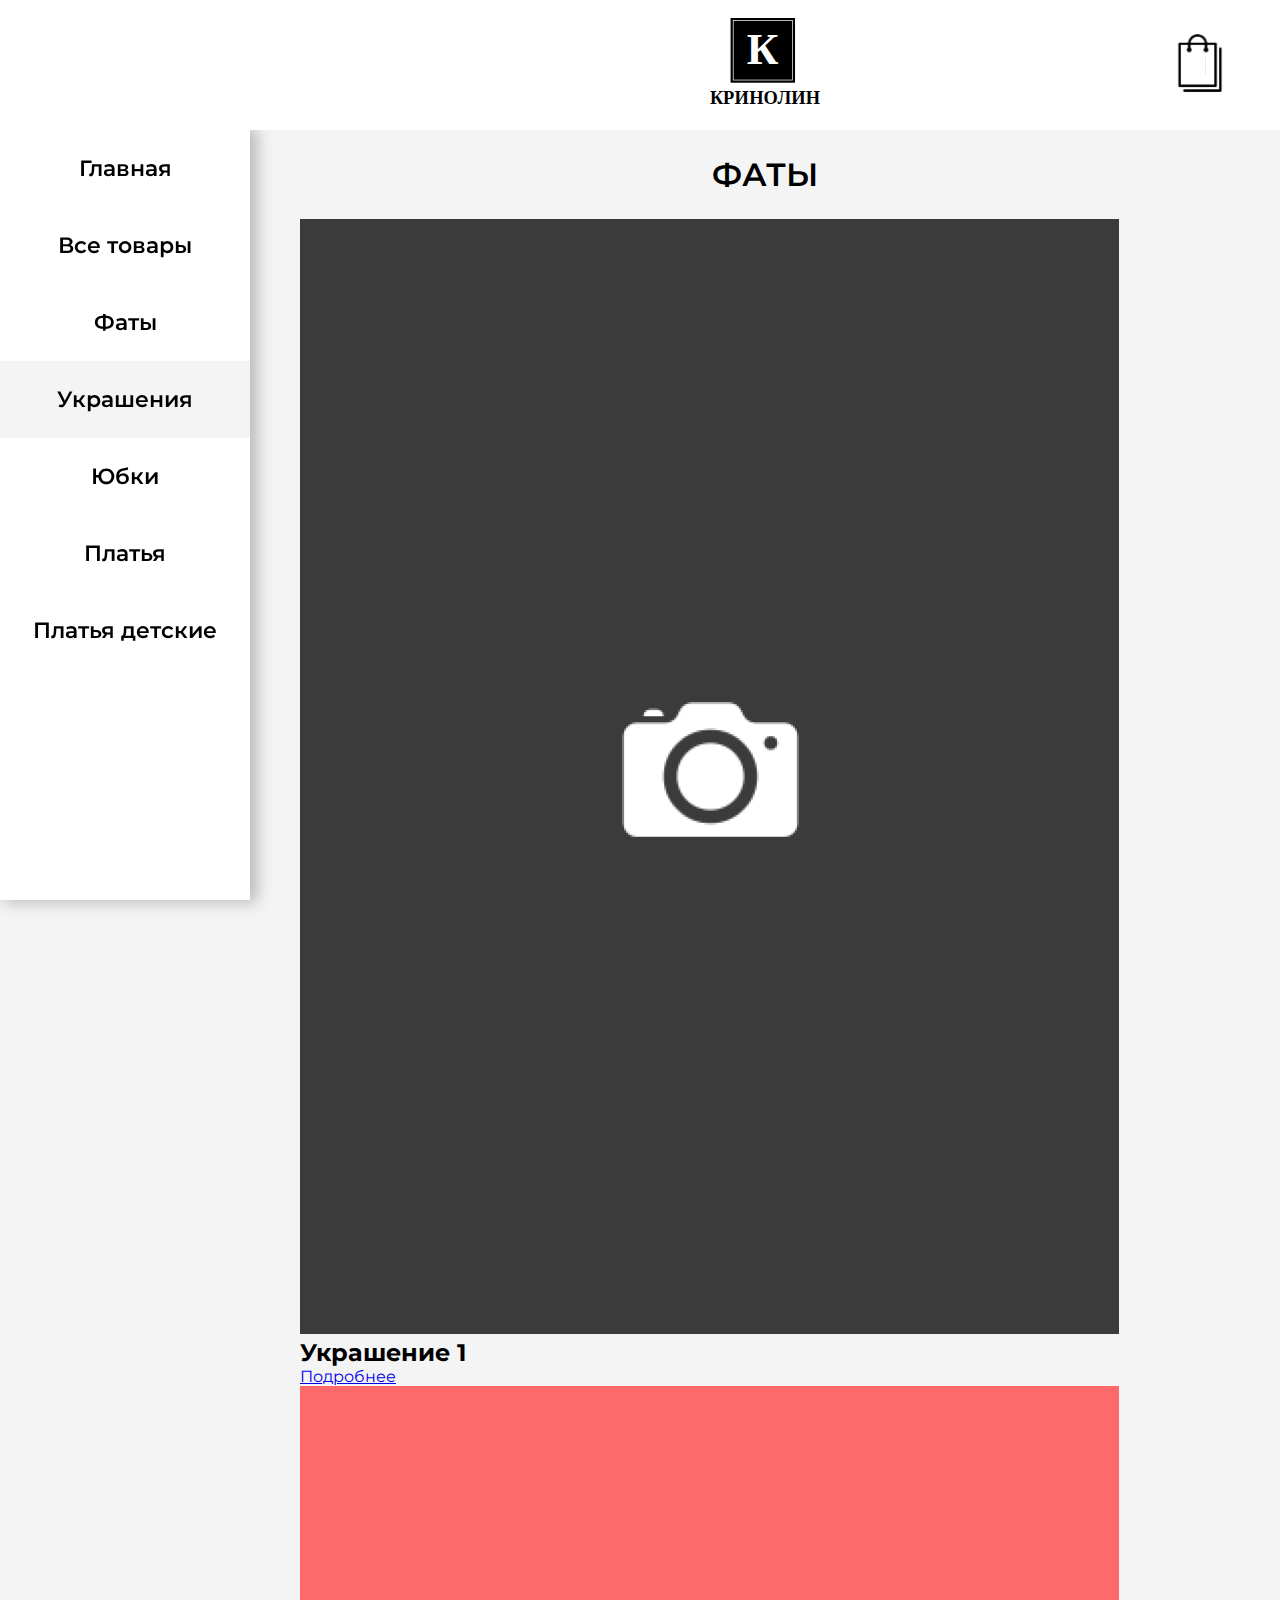
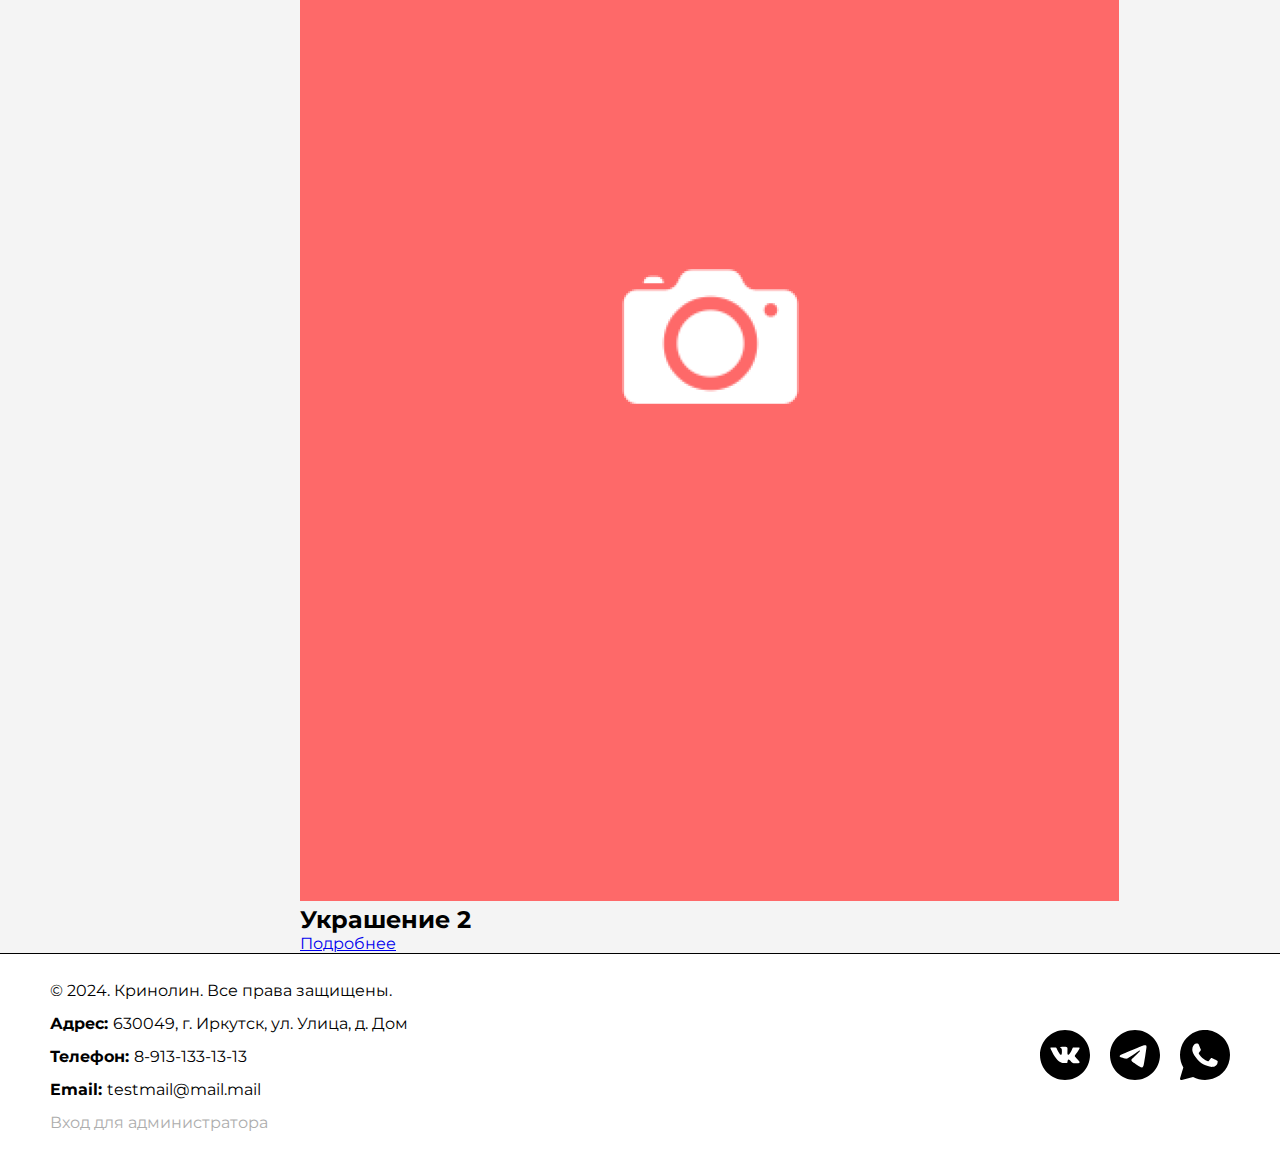
==== accessories.html @ 2c47f553 "Add files via upload" ====
<!DOCTYPE html>
<html lang="en">
<head>
    <meta charset="UTF-8">
    <meta name="viewport" content="width=device-width, initial-scale=1.0, viewport-fit=cover">
    <title>Фаты</title>

    <link rel="stylesheet" href="./styles/header.css">
    <link rel="stylesheet" href="./styles/navigation.css">
    <link rel="stylesheet" href="./styles/content.css">
    <link rel="stylesheet" href="./styles/products.css">
    <link rel="stylesheet" href="./styles/footer.css">
</head>
<body>
    <header>
        <div class="empty-container">
            <input type="checkbox" id="burger-checkbox" class="burger-checkbox">
            <label for="burger-checkbox" class="burger"></label>
        </div>
        <a href="./index.html" class="reload-link">
            <img src="./img/Logo.svg" alt="Logotype" class="logo-img">
        </a>
        <a href="#" class="cart-link">
            <img src="./img/Basket.svg" alt="Cart Icon" class="cart-img">
        </a>
    </header>
    <div class="container">
        <nav>
            <ul>
                <li><a href="./index.html" class="nav-link">Главная</a></li>
                <li><a href="./products.html" class="nav-link">Все товары</a></li>
                <li><a href="./veils.html" class="nav-link">Фаты</a></li>
                <li class="active-link-item"><a href="./accessories.html" class="nav-link">Украшения</a></li>
                <li><a href="./skirts.html" class="nav-link">Юбки</a></li>
                <li><a href="./dresses.html" class="nav-link">Платья</a></li>
                <li><a href="./child_dresses.html" class="nav-link">Платья детские</a></li>
            </ul>
        </nav>
        <main>
            <h1>фаты</h1>
            <div class="products-container">
                <div class="product-card">
                    <img src="./img/products/p1.png" alt="Product" class="product-image">
                    <h2>Украшение 1</h2>
                    <a href="#" class="product-info__link">Подробнее</a>
                </div>

                <div class="product-card">
                    <img src="./img/products/p2.png" alt="Product" class="product-image">
                    <h2>Украшение 2</h2>
                    <a href="#" class="product-info__link">Подробнее</a>
                </div>
            </div>
        </main>
    </div>
    <footer>
        <div class="contacts-container">
            <ul>
                <li>&copy; 2024. Кринолин. Все права защищены.</li>
                <li><b>Адрес: </b>630049, г. Иркутск, ул. Улица, д. Дом</li>
                <li><b>Телефон: </b>8-913-133-13-13</li>
                <li><b>Email: </b>testmail@mail.mail</li>
                <li><a href="#" class="admin-contact">Вход для администратора</a></li>
            </ul>
        </div>
        <div class="social-container">
            <ul>
                <li><a href="#">
                    <img src="./img/social/vk.svg" alt="VK Icon" class="footer__link-icon">
                </a></li>
                <li><a href="#">
                    <img src="./img/social/tg.svg" alt="Telegram Icon" class="footer__link-icon">
                </a></li>
                <li><a href="#">
                    <img src="./img/social/wp.svg" alt="Whatsapp Icon" class="footer__link-icon">
                </a></li>
            </ul>
        </div>
    </footer>

    <script src="./scripts/navigation.js"></script>
</body>
</html>
---- styles/header.css ----
/* TODO: Исходя из маленьких телефонов настроить отступы! */

* {
    margin: 0;
    padding: 0;
    box-sizing: border-box;
}

body, html {
    margin: 0;
    padding: 0;
    width: 100vw;
    overflow-x: hidden;
    box-sizing: border-box;
    -webkit-text-size-adjust: none;
}

header {
    position: fixed;
    top: 0;
    left: 0;

    width: 100vw;
    min-width: 100vw;

    height: 150px;
    min-height: 100px;
    max-height: 250px;

    display: grid;
    grid-template-columns: repeat(3, 1fr);
    align-items: center;

    padding: 0 50px 0 300px;
    background-color: #fff;
    z-index: 1001;
}

.burger-checkbox,
.burger {
    display: none;
}

.reload-link {
    text-align: center;
}

.cart-link {
    text-align: right;
}

.logo-img {
    width: 130px;
}

.cart-img {
    width: 70px;
}

@media (max-width: 1440px) {
    header {
        width: 100%;
        min-width: 100%;
    
        height: 130px;

        padding: 0 50px 0 300px;
    }

    .logo-img {
        width: 110px;
    }

    .cart-img {
        width: 60px;
    }
}

@media (max-width: 1200px) {
    @media (orientation: landscape) {
        header {
            width: 100%;
        }
    }

    header {
        width: 100%;
        min-width: 100%;
    
        height: 130px;

        padding: 0 50px 0 300px;
    }

    .logo-img {
        width: 100px;
    }

    .cart-img {
        width: 50px;
    }
}

@media (max-width: 900px) {
    @media screen and (orientation: portrait) {
        header {
            width: 100vw;
            min-width: 100vw;
    
            height: 100px;
            max-height: 100px;
            
            padding: 0 20px;
            
            display: grid;
            grid-template-columns: repeat(3, 1fr);
        }
    }
    
    @media screen and (orientation: landscape) {
        header {
            width: 100vw;
            min-width: 100vw;
    
            height: 100px;
            max-height: 100px;
            
            padding: 0 50px;
            
            display: grid;
            grid-template-columns: repeat(3, 1fr);
        }
    }

    .burger-checkbox {
        visibility: hidden;
    }

    .burger {
        cursor: pointer;
        display: block;
        position: relative;
        border: none;
        background: transparent;
        width: 30px;
        height: 26px;
    }

    .burger::before,
    .burger::after {
        content: '';
        left: 0;
        position: absolute;
        display: block;
        width: 100%;
        height: 4px;
        border-radius: 10px;
        background: #000;
    }

    .burger::before {
        top: 0;
        box-shadow: 0 11px 0 #000;
        transition: box-shadow .3s .15s, top .3s .15s, transform .3s;
    }

    .burger::after {
        bottom: 0;
        transition: bottom .3s .15s, transform .3s;
    }

    .burger-checkbox:checked + .burger::before {
        top: 11px;
        transform: rotate(45deg);
        box-shadow: 0 6px 0 rgba(0,0,0,0);
        transition: box-shadow .15s, top .3s, transform .3s .15s;
    }

    .burger-checkbox:checked + .burger::after {
        bottom: 11px;
        transform: rotate(-45deg);
        transition: bottom .3s, transform .3s .15s;
    }

    .empty-container {
        justify-self: left;
    }

    .logo-img {
        width: 70px;
    }

    .cart-img {
        width: 37px;
    }
}

@media (max-width: 350px) {
    header {
        width: 100%;
        min-width: 100%;

        height: 100px;
        max-height: 100px;
        padding: 0 20px;

        display: flex;
        justify-content: space-between;
    }

    .burger {
        width: 25px;
    }

    .logo-img {
        width: 70px;
    }

    .cart-img {
        width: 35px;
    }
}
---- styles/navigation.css ----
@import url('https://fonts.googleapis.com/css2?family=Montserrat:ital,wght@0,100..900;1,100..900&display=swap');

/* TODO: Исходя из маленьких телефонов настроить отступы! */

body, html {
    margin: 0;
    padding: 0;
    width: 100%;
    overflow-x: hidden;
    box-sizing: border-box;
    -webkit-text-size-adjust: none;
}

/* COLORS */
body {
    --background: #F4F4F4;
    --shadow: rgba(0, 0, 0, 0.25);
}

nav {
    position: fixed;
    overflow-y: auto;

    width: 250px;
    height: calc(100vh - 150px);

    background: #fff;
    box-shadow: 5px 0 15px 2px var(--shadow);
    z-index: 1000;
}

nav::-webkit-scrollbar {
    width: 10px;
}

nav::-webkit-scrollbar-thumb {
    cursor: grab;
    background: #d6d6d6;
    border-radius: 5px;
}

nav > ul {
    height: 100%;
    list-style-type: none;
    
    font-family: "Montserrat", serif;
    font-optical-sizing: auto;
    font-weight: 600;
    font-style: normal;

    font-size: 22px;

    display: flex;
    flex-direction: column;
}

nav > ul > li {
    cursor: pointer;
    text-align: center;
    padding: 25px 0;
}

@media (hover :hover) {
    nav > ul > li:hover {
        background-color: var(--background);
        transition: 0.3s ease;
    }

    nav::-webkit-scrollbar-thumb:hover {
        background: #c0c0c0;
        transition: 0.3s ease;
    }
}

.nav-link {
    text-decoration: none;
    color: #000;
    overflow-wrap: break-word;
}

.active-link-item {
    background-color: var(--background);
}

@media (max-width: 1440px) {
    .container {
        margin-top: 130px;
    }

    nav {
        min-width: 210px;
        max-width: 320px;

        height: calc(100vh - 130px);
    }
}

@media (max-width: 1200px) {
    .container {
        margin-top: 130px;
    }

    nav {
        min-width: 190px;
        max-width: 320px;

        height: calc(100vh - 130px);
    }

    nav > ul {
        font-size: 20px;
    }
}

@media (max-width: 900px) {
    @media screen and (orientation: portrait) {
        nav {
            left: -300px;
    
            min-width: 160px;
            max-width: 320px;
    
            height: calc(100vh - 100px);
            transition: left 0.3s ease;
        }

        nav > ul > li {
            padding: 25px 10px;
        }
    }

    @media screen and (orientation: landscape) {
        nav {
            left: -260px;
    
            min-width: 160px;
            max-width: 320px;
    
            height: calc(100vh - 100px);
            transition: left 0.3s ease;
        }

        nav > ul > li {
            padding: 25px 50px;
        }
    }

    .container {
        margin-top: 100px;
    }

    nav.open {
        left: 0;
    }

    .hidden {
        filter: brightness(40%);
        background-color: rgba(0, 0, 0, 0.4);
        z-index: 998;
        transition: filter 0.3 ease-in-out;
    }

    nav > ul {
        font-size: 18px;
    }
}

@media (max-width: 350px) {
    .container {
        margin-top: 100px;
    }

    nav {
        left: -300vw;
        
        min-width: 100vw;

        height: calc(100vh - 100px);
    }

    nav.open {
        left: 0;
    }
}
---- styles/content.css ----
.container {
    display: flex;
    margin-top: 150px;

    background: var(--background);
}

main {
    margin-left: 250px;
    width: 100%;

    font-family: "Montserrat", serif;
    font-optical-sizing: auto;
    font-style: normal;

    padding: 0 50px;
}

main > h1 {
    margin: 30px 0;
    text-transform: uppercase;
    font-weight: 600;
    text-align: center;
}

main > p {
    font-size: 20px;
    line-height: 2rem;
    margin-bottom: 30px;
}

@media (max-width: 1440px) {
    .container {
        margin-top: 130px;
    }

    main {
        padding: 0 50px;
    }

    main > h1 {
        margin: 25px 0;
    }

    main > p {
        margin-bottom: 25px;
    }
}

@media (max-width: 1200px) {
    .container {
        margin-top: 130px;
    }

    main > h1 {
        margin: 22px 0;
        font-size: 26px;
    }

    main > p {
        font-size: 18px;
        line-height: 1.8rem;
        margin-bottom: 22px;
    }
}

@media (max-width: 900px) {
    .container {
        margin-top: 100px;
    }

    main {
        margin-left: 0;
    }

    main > h1 {
        margin: 20px 0;
        font-size: 24px;
    }

    main > p {
        font-size: 17px;
        line-height: 1.7rem;
        margin-bottom: 20px;
    }

    @media screen and (orientation: portrait) {
        main {
            padding: 0 20px;
        }
    }

    @media screen and (orientation: landscape) {
        main {
            padding: 0 50px;
        }
    }
}

@media (max-width: 350px) {
    .container {
        margin-top: 100px;
    }

    main {
        padding: 0 20px;
    }

    main > h1 {
        margin: 15px 0;
        font-size: 20px;
    }

    main > p {
        font-size: 16px;
        line-height: 1.5rem;
        margin-bottom: 15px;
    }
}
---- styles/footer.css ----
footer {
    width: 100%;
    position: relative;
    padding: 24px 50px;
    background-color: #fff;
    border-top: 1px solid black;

    font-family: "Montserrat", serif;
    font-optical-sizing: auto;
    font-style: normal;

    display: flex;
    align-items: center;
    justify-content: space-between;

    z-index: 1002;
}

.contacts-container > ul,
.social-container > ul {
    list-style-type: none;
}

.contacts-container > ul > li {
    font-size: 16px;
    padding: 7px 0;
}

.admin-contact {
    text-decoration: none;
    color: #adadad;
    transition: 0.3s ease;
}

.social-container > ul {
    display: flex;
    gap: 20px;
}

.footer__link-icon {
    width: 50px;
    transition: transform 0.3s ease;
}

@media (hover: hover) {
    .footer__link-icon:hover {
        transform: scale(1.1);
    }

    .admin-contact:hover {
        color: rgb(0, 0, 0);
    }
}

@media (max-width: 1440px) {
    footer {
        padding: 20px 50px;
    }

    .contacts-container > ul > li {
        font-size: 16px;
        padding: 7px 0;
    }
}

@media (max-width: 1200px) {
    footer {
        padding: 18px 50px;
    }

    .contacts-container > ul > li {
        font-size: 16px;
        padding: 6px 0;
    }
}

@media (max-width: 900px) {
    @media screen and (orientation: portrait) {
        footer {
            padding: 16px 20px;
        }

        .contacts-container > ul > li {
            font-size: 15px;
            padding: 5px 0;
        }
    }

    @media screen and (orientation: landscape) {
        footer {
            padding: 16px 50px;
        }

        .contacts-container > ul > li {
            font-size: 15px;
            padding: 5px 0;
        }
    }
}

@media (max-width: 400px) {
    footer {
        flex-direction: column;
        row-gap: 20px;
        padding: 14px 50px;
    }
}
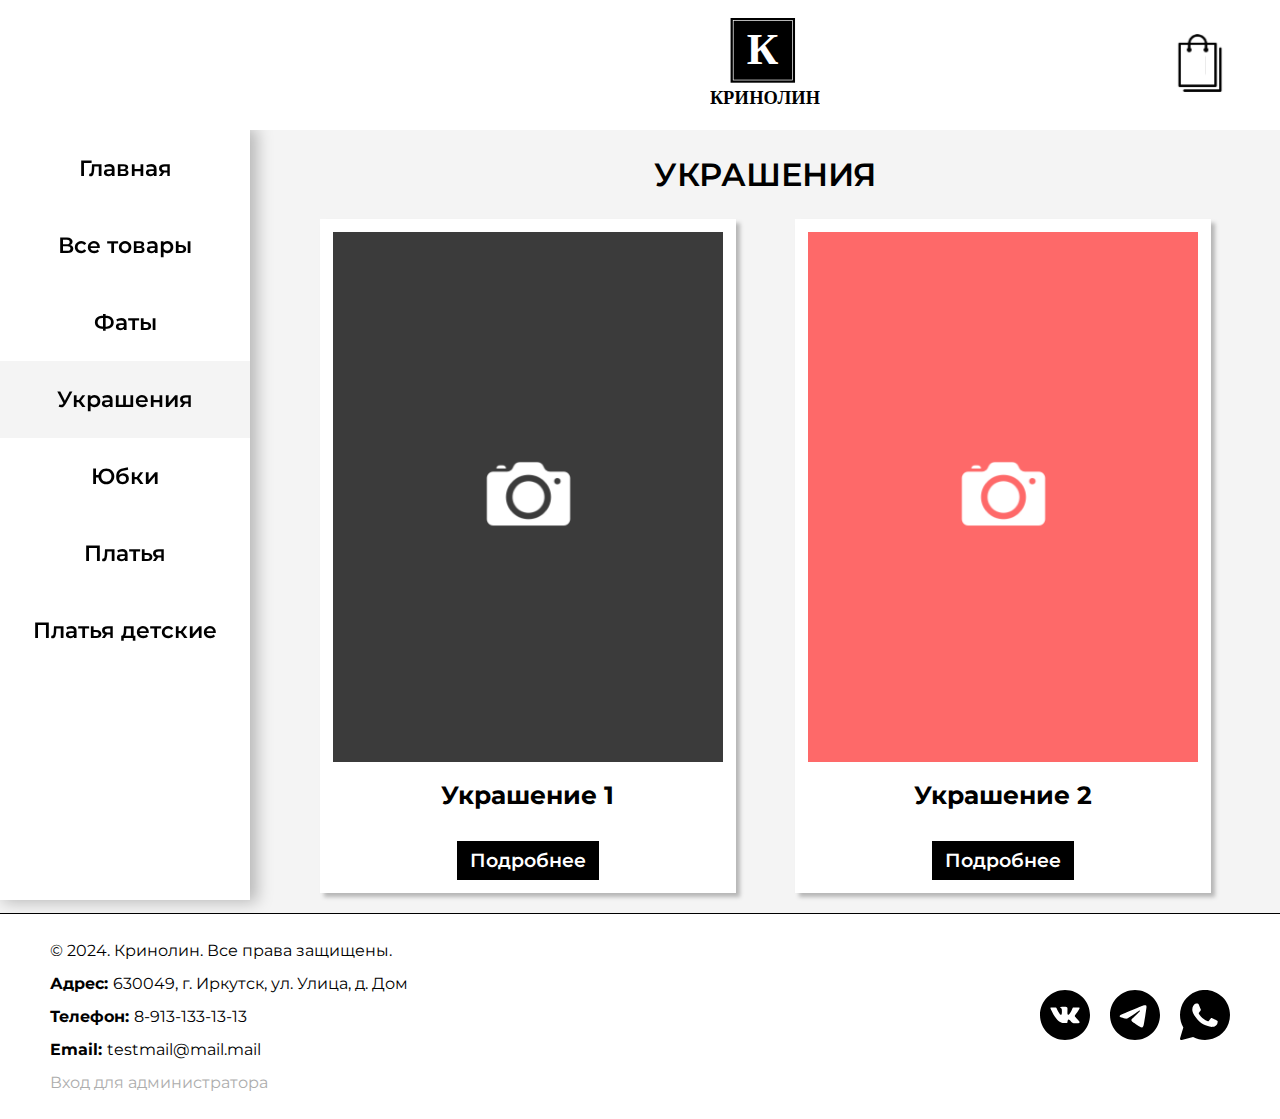
==== commit c09ea463: "Add files via upload" ====
--- a/accessories.html
+++ b/accessories.html
@@ -3,7 +3,7 @@
 <head>
     <meta charset="UTF-8">
     <meta name="viewport" content="width=device-width, initial-scale=1.0, viewport-fit=cover">
-    <title>Фаты</title>
+    <title>Украшения</title>
 
     <link rel="stylesheet" href="./styles/header.css">
     <link rel="stylesheet" href="./styles/navigation.css">
@@ -20,7 +20,7 @@
         <a href="./index.html" class="reload-link">
             <img src="./img/Logo.svg" alt="Logotype" class="logo-img">
         </a>
-        <a href="#" class="cart-link">
+        <a href="./cart.html" class="cart-link">
             <img src="./img/Basket.svg" alt="Cart Icon" class="cart-img">
         </a>
     </header>
@@ -37,18 +37,18 @@
             </ul>
         </nav>
         <main>
-            <h1>фаты</h1>
+            <h1>Украшения</h1>
             <div class="products-container">
                 <div class="product-card">
                     <img src="./img/products/p1.png" alt="Product" class="product-image">
                     <h2>Украшение 1</h2>
-                    <a href="#" class="product-info__link">Подробнее</a>
+                    <a href="./productItem.html" class="product-info__link">Подробнее</a>
                 </div>
 
                 <div class="product-card">
                     <img src="./img/products/p2.png" alt="Product" class="product-image">
                     <h2>Украшение 2</h2>
-                    <a href="#" class="product-info__link">Подробнее</a>
+                    <a href="./productItem.html" class="product-info__link">Подробнее</a>
                 </div>
             </div>
         </main>
--- a/styles/header.css
+++ b/styles/header.css
@@ -219,4 +219,4 @@
     .cart-img {
         width: 35px;
     }
-}
+}--- a/styles/navigation.css
+++ b/styles/navigation.css
@@ -181,4 +181,4 @@
     nav.open {
         left: 0;
     }
-}
+}--- a/styles/content.css
+++ b/styles/content.css
@@ -116,4 +116,4 @@
         line-height: 1.5rem;
         margin-bottom: 15px;
     }
-}
+}--- a/styles/products.css
+++ b/styles/products.css
@@ -0,0 +1,182 @@
+/* ДЛЯ ПОНИМАНИЯ АДАПТАЦИИ */
+product-info__link {
+    color: black;
+}
+
+.products-container {
+    display: grid;
+    grid-template-columns: repeat(auto-fit, minmax(430px, 1fr));
+    justify-items: center;
+    row-gap: 22px;
+
+    margin-bottom: 20px;
+}
+
+.product-image {
+    width: 400px;
+    height: 550px;
+}
+
+.product-card {
+    display: flex;
+    flex-direction: column;
+    align-items: center;
+
+    row-gap: 20px;
+
+    background-color: #fff;
+    box-shadow: 4px 4px 4px 0 rgba(0, 0, 0, 0.25);
+    padding: 15px;
+}
+
+.product-card > h2 {
+    font-size: 26px;
+    margin-bottom: 15px;
+}
+
+.product-info__link {
+    text-decoration: none;
+
+    color: #fff;
+    background-color: #000;
+
+    font-size: 20px;
+    font-weight: 600;
+
+    padding: 10px 15px;
+    transition: 0.2s ease-in-out;
+}
+
+@media (hover: hover) {
+    .product-info__link:hover {
+        opacity: .7;
+        transition: 0.2s ease-in-out;
+    }
+}
+
+@media (max-width: 1440px) {
+    .products-container {
+        grid-template-columns: repeat(auto-fit, minmax(390px, 1fr));
+        gap: 20px;
+    }
+
+    .product-image {
+        width: 390px;
+        height: 530px;
+    }
+
+    .product-card {
+        row-gap: 18px;
+        padding: 13px;
+    }
+
+    .product-card > h2 {
+        font-size: 25px;
+        margin-bottom: 13px;
+    }
+
+    .product-info__link {
+        font-size: 19px;
+        padding: 8px 13px;
+    }
+}
+
+@media (max-width: 1220px) {
+    .products-container {
+        grid-template-columns: repeat(auto-fit, minmax(390px, 1fr));
+    }
+
+    .product-image {
+        width: 350px;
+        height: 490px;
+    }
+
+    .product-card {
+        row-gap: 16px;
+        padding: 11px;
+    }
+
+    .product-card > h2 {
+        font-size: 24px;
+        margin-bottom: 11px;
+    }
+
+    .product-info__link {
+        font-size: 18px;
+        padding: 6px 11px;
+    }
+}
+
+@media (max-width: 900px) {
+    @media screen and (orientation: portrait) {
+        .products-container {
+            grid-template-columns: 1fr;
+        }
+
+        .product-image {
+            width: 330px;
+            height: 470px;
+        }
+
+        .product-card > h2 {
+            margin-bottom: 9px;
+        }
+
+        .product-info__link {
+            font-size: 16px;
+            padding: 6px 11px;
+        }
+    }
+
+    @media screen and (orientation: landscape) {
+        .products-container {
+            grid-template-columns: repeat(auto-fit, minmax(350px, 1fr));
+        }
+
+        .product-image {
+            width: 350px;
+            height: 490px;
+        }
+
+        .product-card {
+            row-gap: 14px;
+            padding: 9px;
+        }
+
+        .product-card > h2 {
+            font-size: 23px;
+            margin-bottom: 9px;
+        }
+
+        .product-info__link {
+            font-size: 16px;
+            padding: 4px 9px;
+        }
+    }
+}
+
+@media (max-width: 350px) {
+    .products-container {
+        grid-template-columns: 1fr;
+    }
+
+    .product-image {
+        width: 270px;
+        height: 390px;
+    }
+
+    .product-card {
+        row-gap: 14px;
+        padding: 9px;
+    }
+
+    .product-card > h2 {
+        font-size: 20px;
+        margin-bottom: 9px;
+    }
+
+    .product-info__link {
+        font-size: 16px;
+        padding: 4px 9px;
+    }
+}